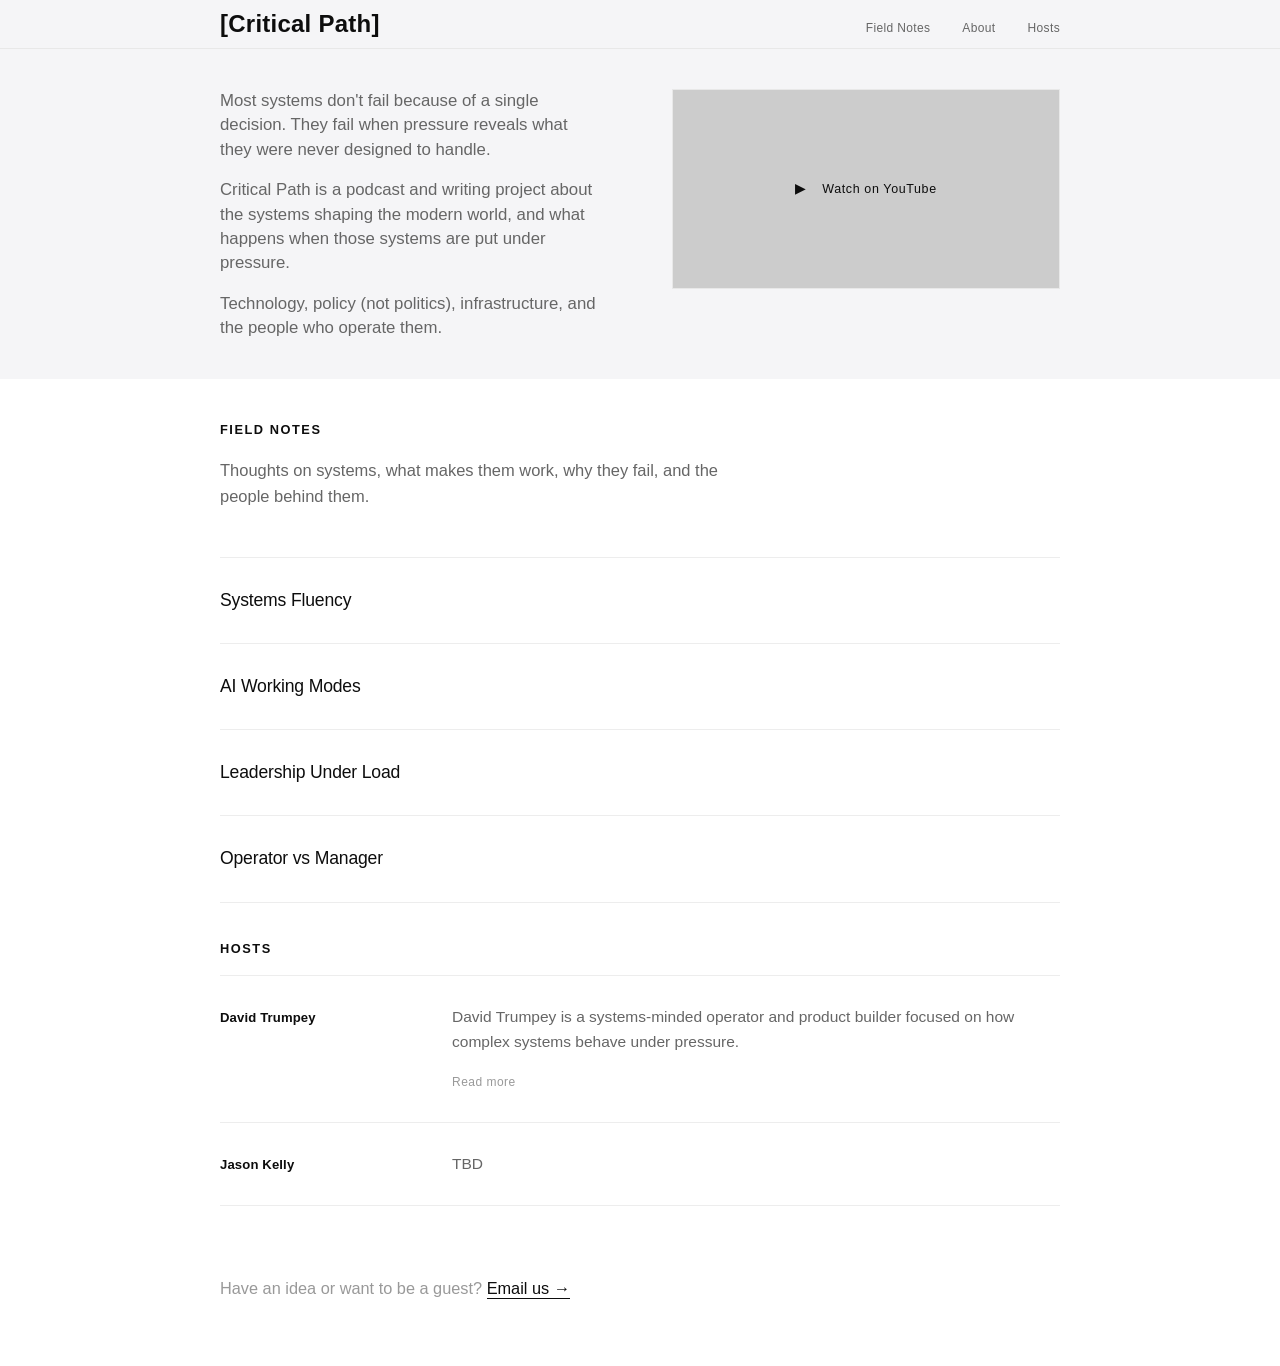
==== index.html @ de77ccbd "initial version Co-Authored-By: Claude Sonnet 4.6 <noreply@anthropic.com>" ====
<!DOCTYPE html>
<html lang="en">
<head>
  <meta charset="UTF-8" />
  <meta name="viewport" content="width=device-width, initial-scale=1.0" />
  <title>Critical Path Podcast</title>
  <link rel="preconnect" href="https://fonts.googleapis.com" />
  <link rel="preconnect" href="https://fonts.gstatic.com" crossorigin />
  <link href="https://fonts.googleapis.com/css2?family=IBM+Plex+Mono:wght@400;500;600&display=swap" rel="stylesheet" />
  <link rel="stylesheet" href="styles.css" />
</head>
<body>

  <!-- HEADER -->
  <div class="site-header-wrap">
  <header class="site-header">
    <a href="index.html" class="site-name">[Critical Path]</a>
    <nav class="site-nav">
      <a href="#field-notes">Field Notes</a>
      <a href="#about">About</a>
      <a href="#hosts">Hosts</a>
    </nav>
  </header>
  </div>

  <!-- HERO -->
  <section class="hero">
    <div class="hero-inner">
    <div class="hero-text">
      <p class="hero-desc">Most systems don't fail because of a single decision. They fail when pressure reveals what they were never designed to handle.</p>
      <p class="hero-desc">Critical Path is a podcast and writing project about the systems shaping the modern world, and what happens when those systems are put under pressure.</p>
      <p class="hero-desc">Technology, policy (not politics), infrastructure, and the people who operate them.</p>
    </div>
    <div class="hero-video">
<a class="video-link" href="https://www.youtube.com/watch?v=QAIOffTPTxQ" target="_blank" rel="noopener">
        <span class="video-link-play">&#9654;</span>
        <span class="video-link-text">Watch on YouTube</span>
      </a>
    </div>
    </div>
  </section>

  <!-- FIELD NOTES -->
  <section class="field-notes" id="field-notes">
    <p class="section-label">Field Notes</p>
    <p class="field-notes-sub">Thoughts on systems, what makes them work, why they fail, and the people behind them.</p>

    <ul class="notes-list">

      <li class="note-row">
        <a href="field-note-systems-fluency.html" class="note-title">Systems Fluency</a>
      </li>

      <li class="note-row">
        <a href="field-note-ai-working-modes.html" class="note-title">AI Working Modes</a>
      </li>

      <li class="note-row">
        <a href="#" class="note-title">Leadership Under Load</a>
      </li>

      <li class="note-row">
        <a href="#" class="note-title">Operator vs Manager</a>
      </li>

    </ul>
  </section>

<!-- HOSTS -->
  <section class="hosts" id="hosts">
    <p class="section-label">Hosts</p>
    <ul class="hosts-list">
      <li class="host-row">
        <span class="host-name">David Trumpey</span>
        <div class="host-bio">
          <p>David Trumpey is a systems-minded operator and product builder focused on how complex systems behave under pressure.</p>
          <div class="host-bio-expanded">
            <p>His work spans strategy, design, product, and execution, shaping a practical understanding of how work actually happens, where decisions break down, and why systems fail in ways no one planned for.</p>
            <p>He now focuses on applying AI to real workflows, using it to redesign how work gets done. Moving from experimentation to implementation requires structure, not prompts, and clear thinking, not just capability.</p>
            <p>Critical Path reflects that lens. Systems, constraints, and the people responsible for making them hold when it matters.</p>
          </div>
          <button class="bio-toggle" onclick="toggleBio(this)">Read more</button>
        </div>
      </li>
      <li class="host-row">
        <span class="host-name">Jason Kelly</span>
        <span class="host-bio">TBD</span>
      </li>
    </ul>
  </section>

  <!-- FOOTER -->
  <footer class="site-footer">
    <p>Have an idea or want to be a guest? <a href="mailto:hello@criticalpathpodcast.com">Email us →</a></p>
  </footer>

  <script src="app.js"></script>
</body>
</html>
---- styles.css ----
/* ── Reset ── */
*, *::before, *::after { box-sizing: border-box; margin: 0; padding: 0; }

/* ── Tokens ── */
:root {
  --black:   #0d0d0d;
  --ink:     #222;
  --mid:     #666;
  --faint:   #999;
  --rule:    #e8e8e8;
  --rule-light: rgba(0,0,0,0.07);
  --bg:      #fff;
  --bg-hero: #f5f5f7;

  --mono: -apple-system, BlinkMacSystemFont, "SF Pro Text", "Helvetica Neue", Arial, sans-serif;
  --serif: -apple-system, BlinkMacSystemFont, "SF Pro Display", "Helvetica Neue", Arial, sans-serif;

  --max: 920px;
  --pad-x: 2.5rem;

  /* vertical rhythm unit */
  --vr: 8px;
}

html { scroll-behavior: smooth; }

body {
  background: var(--bg);
  color: var(--ink);
  font-family: var(--serif);
  font-size: 17px;
  line-height: 1.65;
  -webkit-font-smoothing: antialiased;
  -moz-osx-font-smoothing: grayscale;
  font-feature-settings: "kern" 1;
  text-rendering: optimizeLegibility;
}

a { color: inherit; text-decoration: none; }

/* ─────────────────────────────────────────
   HEADER
───────────────────────────────────────── */
.site-header-wrap {
  background: var(--bg-hero);
  width: 100%;
  border-bottom: 1px solid var(--rule);
}

.site-header {
  display: flex;
  align-items: baseline;
  justify-content: space-between;
  max-width: var(--max);
  margin: 0 auto;
  padding: calc(var(--vr) * 2.4 - 15px) var(--pad-x);
}

.site-name {
  font-family: var(--mono);
  font-size: 1.5rem;
  font-weight: 600;
  letter-spacing: 0.01em;
  color: var(--black);
}

.site-nav {
  display: flex;
  gap: 2rem;
}

.site-nav a {
  font-family: var(--mono);
  font-size: 0.75rem;
  font-weight: 500;
  letter-spacing: 0.03em;
  color: var(--mid);
  transition: color 0.15s;
}

.site-nav a:hover { color: var(--black); }

/* ─────────────────────────────────────────
   HERO
───────────────────────────────────────── */
.hero {
  background: var(--bg-hero);
  width: 100%;
}

.hero-inner {
  display: grid;
  grid-template-columns: 1fr 1fr;
  gap: 4rem;
  align-items: stretch;
  max-width: var(--max);
  margin: 0 auto;
  padding: 40px var(--pad-x) calc(var(--vr) * 13 - 65px);
}

.hero-title {
  font-family: var(--serif);
  font-size: clamp(2.4rem, 5vw, 4rem);
  font-weight: 700;
  letter-spacing: -0.035em;
  line-height: 1.08;
  color: var(--black);
  margin-bottom: calc(var(--vr) * 2.5);
}

.hero-desc {
  font-family: var(--serif);
  font-size: 1.05rem;
  color: var(--mid);
  line-height: calc(1.75em - 5px);
  max-width: 380px;
  margin-bottom: 1rem;
}

.hero-desc:last-child { margin-bottom: 0; }

.video-label {
  font-family: var(--mono);
  font-size: 0.68rem;
  font-weight: 500;
  letter-spacing: 0.08em;
  text-transform: uppercase;
  color: var(--faint);
  margin-bottom: calc(var(--vr) * 1.5);
}

.video-link {
  display: flex;
  align-items: center;
  gap: 1rem;
  padding: 2rem 1.75rem;
  background: #ccc;
  border: 1px solid var(--rule);
  color: var(--black);
  transition: border-color 0.15s;
  min-height: 200px;
  justify-content: center;
}

.video-link:hover { border-color: var(--black); }

.video-link-play {
  font-size: 0.9rem;
  color: var(--black);
}

.video-link-text {
  font-family: var(--mono);
  font-size: 0.78rem;
  font-weight: 500;
  letter-spacing: 0.05em;
}

/* ─────────────────────────────────────────
   SECTION SCAFFOLD
───────────────────────────────────────── */
.field-notes,
.hosts {
  max-width: var(--max);
  margin: 0 auto;
  padding: calc(var(--vr) * 13) var(--pad-x);
  border-top: 1px solid var(--rule);
}

.field-notes {
  padding-top: 40px;
  padding-bottom: 0;
  border-top: none;
}

.hosts {
  padding-top: 35px;
  border-top: none;
}

.section-label {
  font-family: var(--mono);
  font-size: 0.8rem;
  font-weight: 600;
  letter-spacing: 0.12em;
  text-transform: uppercase;
  color: var(--black);
  margin-bottom: calc(var(--vr) * 2);
}

/* ─────────────────────────────────────────
   FIELD NOTES
───────────────────────────────────────── */
.field-notes-sub {
  font-family: var(--serif);
  font-size: 1.03rem;
  color: var(--mid);
  line-height: 1.6;
  max-width: 520px;
  margin-bottom: calc(var(--vr) * 6);
}

.notes-list { list-style: none; }

.note-row {
  padding: calc(var(--vr) * 3.5) 0;
  border-top: 1px solid var(--rule-light);
}

.note-row:last-child { border-bottom: 1px solid var(--rule-light); }

.note-title {
  font-family: var(--serif);
  font-size: 1.1rem;
  font-weight: 400;
  letter-spacing: -0.01em;
  color: var(--black);
  transition: opacity 0.15s;
}

.note-title:hover {
  opacity: 0.55;
  text-decoration: underline;
  text-underline-offset: 3px;
  text-decoration-color: rgba(0,0,0,0.25);
}

/* ─────────────────────────────────────────
   ABOUT
───────────────────────────────────────── */
.about p {
  font-family: var(--serif);
  font-size: 1.05rem;
  color: var(--mid);
  max-width: 600px;
  line-height: 1.85;
  margin-top: calc(var(--vr) * 2);
}

/* ─────────────────────────────────────────
   HOSTS
───────────────────────────────────────── */
.hosts-list {
  list-style: none;
  margin-top: calc(var(--vr) * 2);
}

.host-row {
  display: grid;
  grid-template-columns: 200px 1fr;
  gap: 2rem;
  padding: calc(var(--vr) * 3.5) 0;
  border-top: 1px solid var(--rule-light);
  align-items: baseline;
}

.host-row:last-child { border-bottom: 1px solid var(--rule-light); }

.host-name {
  font-family: var(--mono);
  font-size: 0.82rem;
  font-weight: 600;
  letter-spacing: 0.01em;
  color: var(--black);
}

.host-bio {
  font-family: var(--serif);
  font-size: 0.97rem;
  color: var(--mid);
  line-height: 1.65;
}

.host-bio p { margin-bottom: 0.85rem; }
.host-bio p:last-child { margin-bottom: 0; }

.host-bio-expanded {
  display: none;
  margin-top: 0.6rem;
}

.host-bio-expanded.open { display: block; }

.bio-toggle {
  background: none;
  border: none;
  padding: 0;
  margin-top: calc(0.6rem - 20px);
  font-family: var(--mono);
  font-size: 0.75rem;
  font-weight: 500;
  letter-spacing: 0.04em;
  color: var(--faint);
  cursor: pointer;
  transition: color 0.15s;
}

.bio-toggle:hover { color: var(--black); }

.host-bio-expanded.open + .bio-toggle { margin-top: 0.6rem; }

/* ─────────────────────────────────────────
   FOOTER
───────────────────────────────────────── */
.site-footer {
  max-width: var(--max);
  margin: -75px auto 0;
  padding: calc(var(--vr) * 5) var(--pad-x) calc(var(--vr) * 8);
  font-family: var(--mono);
  font-size: 1.02rem;
  color: var(--faint);
}

.site-footer a {
  color: var(--black);
  border-bottom: 1px solid var(--black);
  padding-bottom: 1px;
  transition: color 0.15s, border-color 0.15s;
}

.site-footer a:hover { color: var(--mid); border-color: var(--mid); }

/* ─────────────────────────────────────────
   DETAIL PAGES
───────────────────────────────────────── */
.detail-hero {
  background: var(--bg-hero);
  width: 100%;
  border-bottom: 1px solid var(--rule);
}

.detail-hero-inner {
  display: grid;
  grid-template-columns: 1fr 1fr;
  gap: 4rem;
  align-items: stretch;
  max-width: var(--max);
  margin: 0 auto;
  padding: 40px var(--pad-x) calc(var(--vr) * 7);
}

.detail-hero-video .video-link {
  height: 100%;
}

.detail-back {
  display: inline-block;
  font-family: var(--mono);
  font-size: 0.72rem;
  font-weight: 500;
  letter-spacing: 0.03em;
  color: var(--faint);
  margin-bottom: 15px;
  transition: color 0.15s;
}

.detail-back:hover { color: var(--black); }

.detail-header {
  display: flex;
  align-items: baseline;
  justify-content: space-between;
  max-width: var(--max);
  margin: 0 auto;
  padding: calc(var(--vr) * 3) var(--pad-x);
  border-bottom: 1px solid var(--black);
}

.detail-back {
  font-family: var(--mono);
  font-size: 0.72rem;
  font-weight: 500;
  letter-spacing: 0.03em;
  color: var(--faint);
  transition: color 0.15s;
}

.detail-back:hover { color: var(--black); }

.detail-body {
  max-width: 680px;
  margin: 0 auto;
  padding: 15px var(--pad-x) calc(var(--vr) * 18);
}

.detail-tag {
  font-family: var(--mono);
  font-size: 0.68rem;
  font-weight: 600;
  letter-spacing: 0.1em;
  text-transform: uppercase;
  color: var(--faint);
  margin-bottom: 0;
}

.detail-title {
  font-family: var(--serif);
  font-size: clamp(1rem, 3.5vw, 2rem);
  font-weight: 700;
  letter-spacing: -0.02em;
  line-height: 1.15;
  color: var(--black);
  margin-top: 10px;
  margin-bottom: calc(var(--vr) * 2);
}

.detail-intro {
  font-family: var(--serif);
  font-size: 0.97rem;
  color: var(--mid);
  line-height: 1.7;
  max-width: 380px;
}

.detail-video {
  margin-bottom: calc(var(--vr) * 6);
}

.detail-prose p {
  font-family: var(--serif);
  font-size: 1.05rem;
  line-height: 1.85;
  color: #3a3a3a;
  margin-bottom: calc(var(--vr) * 2.5);
}

.detail-prose h3 {
  font-family: var(--mono);
  font-size: 0.7rem;
  font-weight: 600;
  letter-spacing: 0.1em;
  text-transform: uppercase;
  color: var(--faint);
  margin: calc(var(--vr) * 6) 0 calc(var(--vr) * 2);
}

/* ─────────────────────────────────────────
   MOBILE
───────────────────────────────────────── */
@media (max-width: 660px) {
  :root { --pad-x: 1.5rem; }

  .site-nav { gap: 1.5rem; }

  .hero-inner {
    grid-template-columns: 1fr;
    gap: 2.5rem;
    padding-top: calc(var(--vr) * 8);
    padding-bottom: calc(var(--vr) * 8);
  }

  .hero-desc { max-width: none; }

  .hero-title { font-size: clamp(2rem, 10vw, 2.8rem); }

  .field-notes,
  .hosts {
    padding-top: calc(var(--vr) * 8);
    padding-bottom: calc(var(--vr) * 8);
  }

  .host-row {
    grid-template-columns: 1fr;
    gap: calc(var(--vr) * 0.5);
  }

  .detail-body {
    padding-top: calc(var(--vr) * 8);
    padding-bottom: calc(var(--vr) * 10);
  }
}
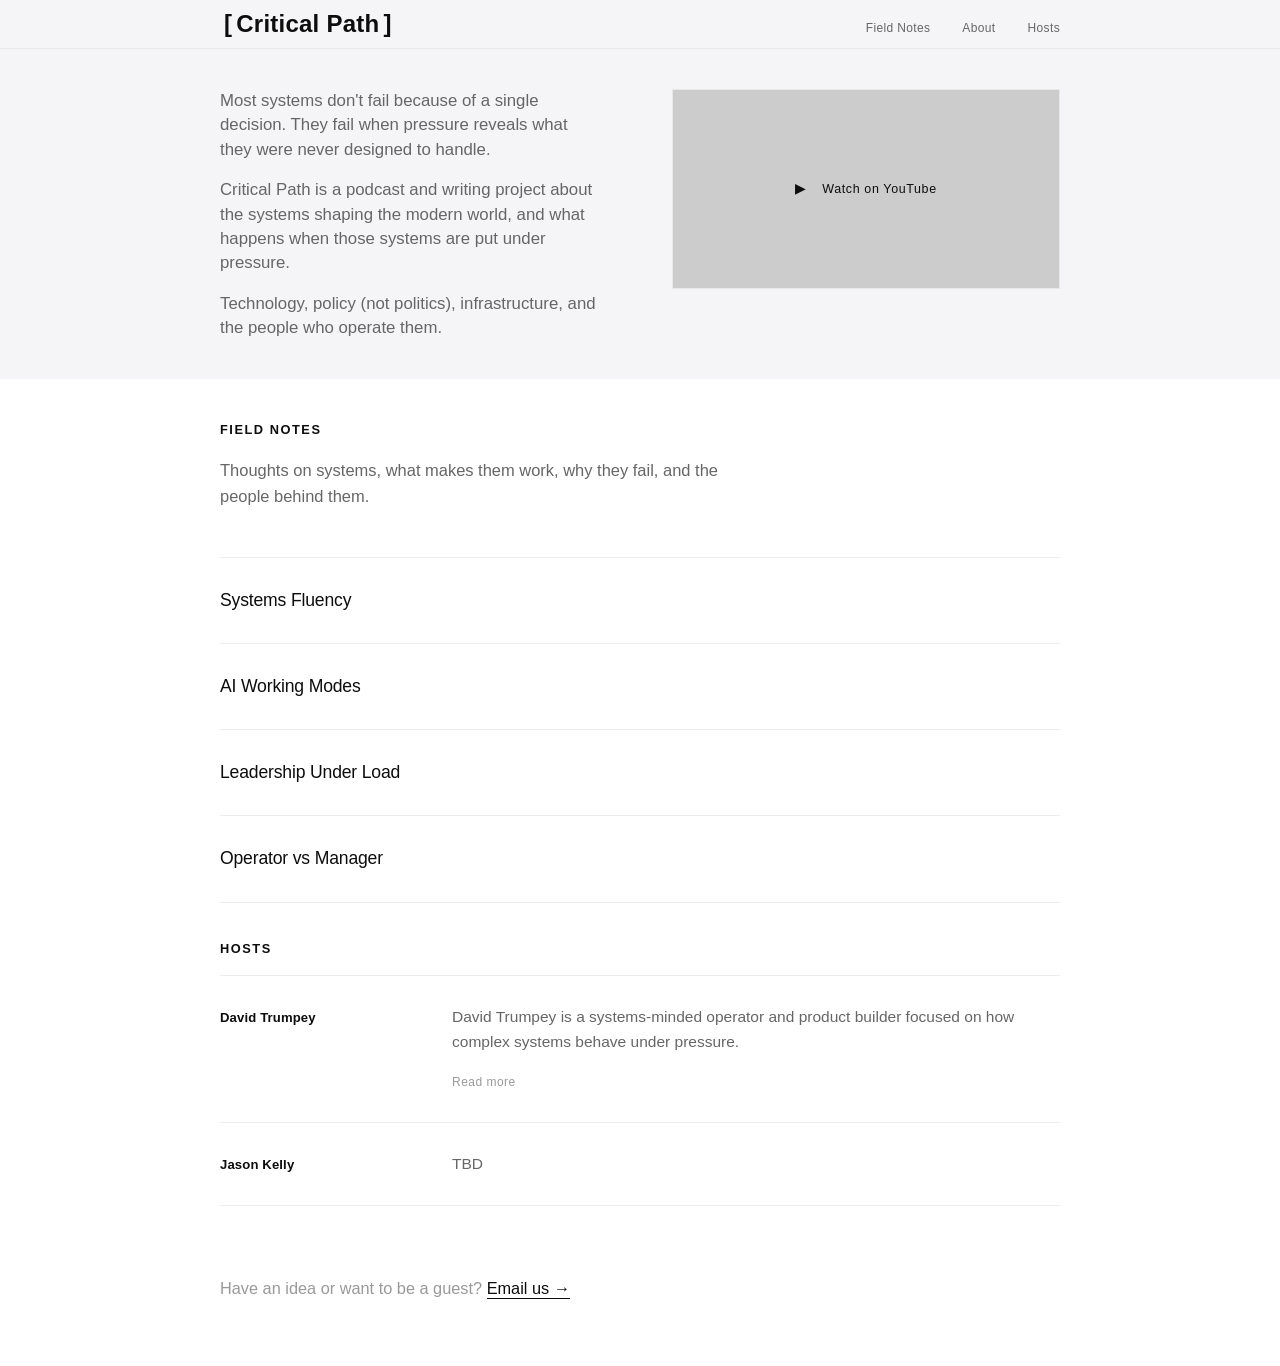
==== commit ac59b19a: "Fix header spacing consistency" ====
--- a/index.html
+++ b/index.html
@@ -14,7 +14,7 @@
   <!-- HEADER -->
   <div class="site-header-wrap">
   <header class="site-header">
-    <a href="index.html" class="site-name">[Critical Path]</a>
+    <a href="index.html" class="site-name"><span class="bracket">[</span><span class="title">Critical Path</span><span class="bracket">]</span></a>
     <nav class="site-nav">
       <a href="#field-notes">Field Notes</a>
       <a href="#about">About</a>
--- a/styles.css
+++ b/styles.css
@@ -64,6 +64,15 @@
   color: var(--black);
 }
 
+.site-name .bracket {
+  display: inline-block;
+  margin: 0 4px;
+}
+
+.site-name .title {
+  display: inline-block;
+}
+
 .site-nav {
   display: flex;
   gap: 2rem;
